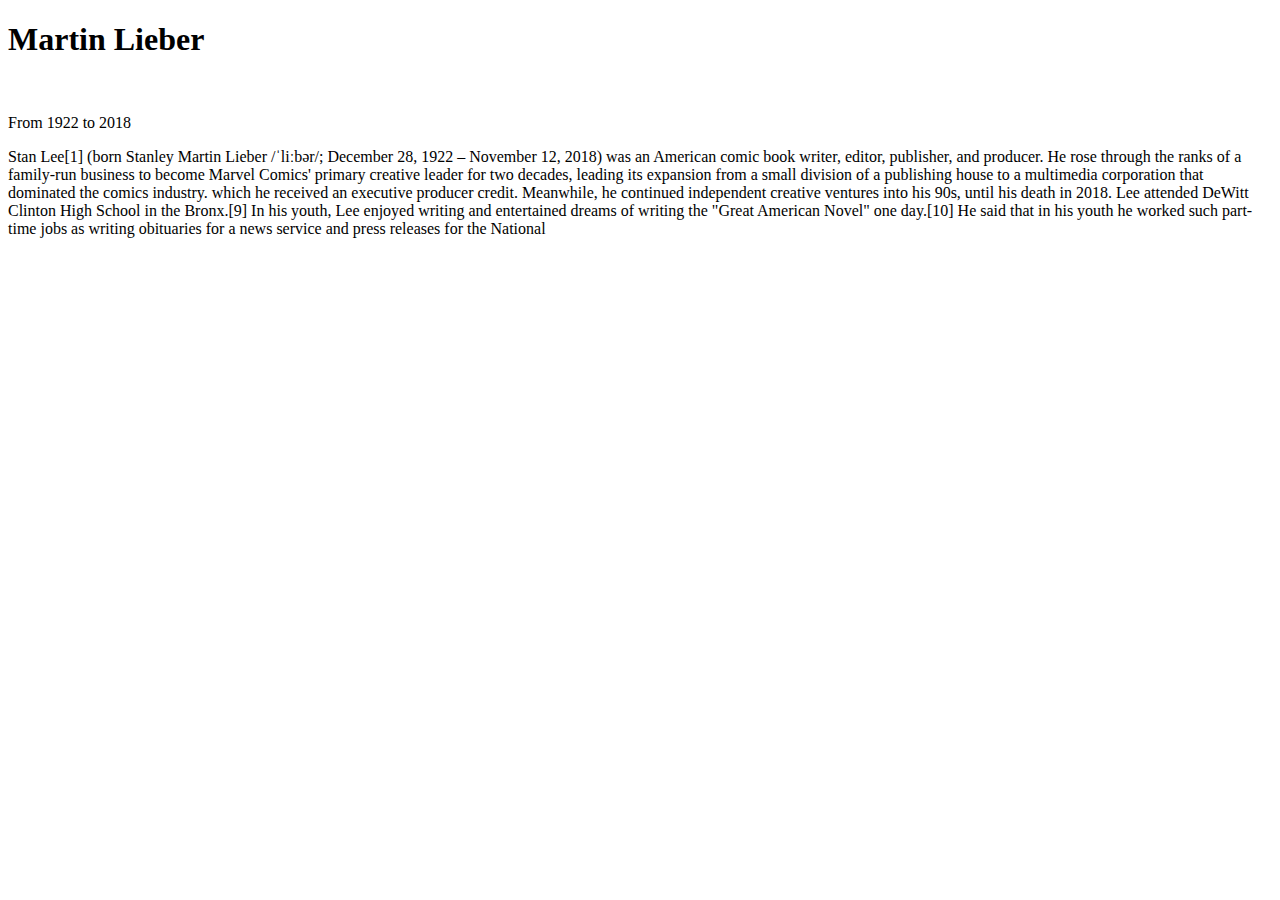
==== index.html @ 682a5e18 "first commit" ====
<!DOCTYPE html>
<html lang="en">
<head>
    <meta charset="UTF-8">
    <meta http-equiv="X-UA-Compatible" content="IE=edge">
    <meta name="viewport" content="width=device-width, initial-scale=1.0">
    <link rel="stylesheet" href="index.css">
    <title>Websayfası</title>
</head>
<body>

<div class="container">
    
    <h1 class="heading" id="title">Martin Lieber</h1>
    <div id="img-div">
        <img src="http://www.blogteb.com/wp-content/uploads/2018/11/stan-lee-1024x682.jpg" alt="" width="350px">
        <p id="date">From 1922 to 2018</p>
    </div>
    <p id="info">
        Stan Lee[1] (born Stanley Martin Lieber /ˈliːbər/; December 28, 1922 – November 12, 2018) was an American comic book writer, editor, publisher, and producer. He rose through the ranks of a family-run business to become Marvel Comics' primary creative leader for two decades, leading its expansion from a small division of a publishing house to a multimedia corporation that dominated the comics industry. which he received an executive producer credit. Meanwhile, he continued independent creative ventures into his 90s, until his death in 2018. Lee attended DeWitt Clinton High School in the Bronx.[9] In his youth, Lee enjoyed writing and entertained dreams of writing the "Great American Novel" one day.[10] He said that in his youth he worked such part-time jobs as writing obituaries for a news service and press releases for the National
    </p>
    <h2 class="heading" id="marvel"></h2>
</div>    
</body>
</html>
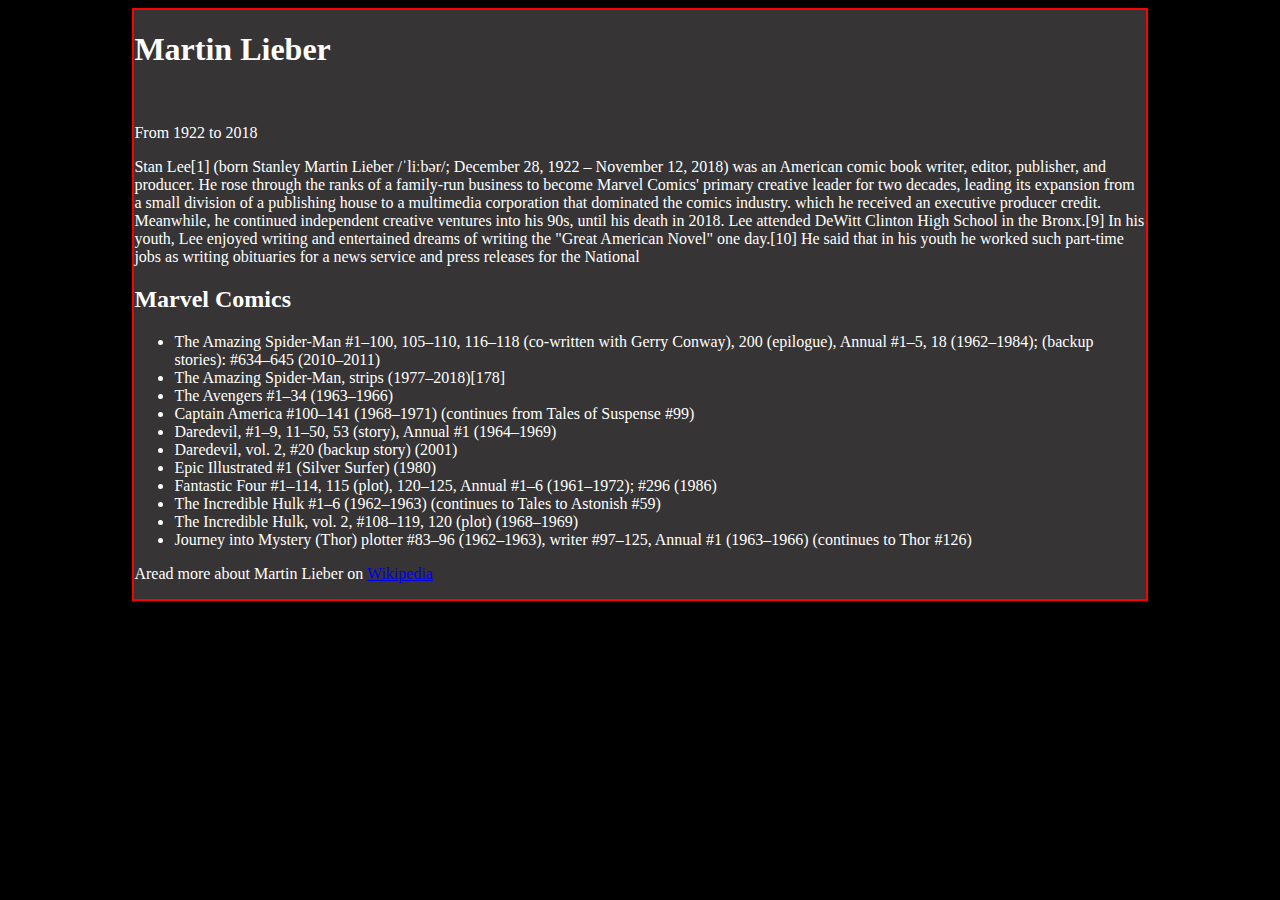
==== commit 0552bfe7: "css started" ====
--- a/index.html
+++ b/index.html
@@ -13,13 +13,34 @@
     
     <h1 class="heading" id="title">Martin Lieber</h1>
     <div id="img-div">
-        <img src="http://www.blogteb.com/wp-content/uploads/2018/11/stan-lee-1024x682.jpg" alt="" width="350px">
+        <img src="http://www.blogteb.com/wp-content/uploads/2018/11/stan-lee-1024x682.jpg" alt="" width="350px" id="image">
         <p id="date">From 1922 to 2018</p>
     </div>
     <p id="info">
         Stan Lee[1] (born Stanley Martin Lieber /ˈliːbər/; December 28, 1922 – November 12, 2018) was an American comic book writer, editor, publisher, and producer. He rose through the ranks of a family-run business to become Marvel Comics' primary creative leader for two decades, leading its expansion from a small division of a publishing house to a multimedia corporation that dominated the comics industry. which he received an executive producer credit. Meanwhile, he continued independent creative ventures into his 90s, until his death in 2018. Lee attended DeWitt Clinton High School in the Bronx.[9] In his youth, Lee enjoyed writing and entertained dreams of writing the "Great American Novel" one day.[10] He said that in his youth he worked such part-time jobs as writing obituaries for a news service and press releases for the National
     </p>
-    <h2 class="heading" id="marvel"></h2>
+    <h2 class="heading" id="marvel">Marvel Comics</h2>
+
+    <ul>
+        <li>The Amazing Spider-Man #1–100, 105–110, 116–118 (co-written with Gerry Conway), 200 (epilogue), Annual #1–5, 18 (1962–1984); (backup stories): #634–645 (2010–2011)</li>
+        <li>The Amazing Spider-Man, strips (1977–2018)[178]</li>
+        <li>The Avengers #1–34 (1963–1966)</li>
+        <li>Captain America #100–141 (1968–1971) (continues from Tales of Suspense #99)</li>
+        <li>Daredevil, #1–9, 11–50, 53 (story), Annual #1 (1964–1969)</li>
+        <li>Daredevil, vol. 2, #20 (backup story) (2001)</li>
+        <li>Epic Illustrated #1 (Silver Surfer) (1980)</li>
+        <li>Fantastic Four #1–114, 115 (plot), 120–125, Annual #1–6 (1961–1972); #296 (1986)</li>
+        <li>The Incredible Hulk #1–6 (1962–1963) (continues to Tales to Astonish #59)</li>
+        <li>The Incredible Hulk, vol. 2, #108–119, 120 (plot) (1968–1969)</li>
+        <li>Journey into Mystery (Thor) plotter #83–96 (1962–1963), writer #97–125, Annual #1 (1963–1966) (continues to Thor #126)</li>
+    </ul>
+
+    <p id="footer"
+    >Aread more about Martin Lieber on 
+        <a href="https://en.wikipedia.org/wiki/Stan_Lee"target="_blank"
+        id="link">Wikipedia</a>
+    </p>
+
 </div>    
 </body>
 </html>--- a/index.css
+++ b/index.css
@@ -0,0 +1,11 @@
+body{
+    background-color: black;
+    color: white;
+}
+
+.container{
+    border: 2px solid red;
+    width: 80%;
+    margin: auto;
+    background-color: rgb(54, 52, 52);
+}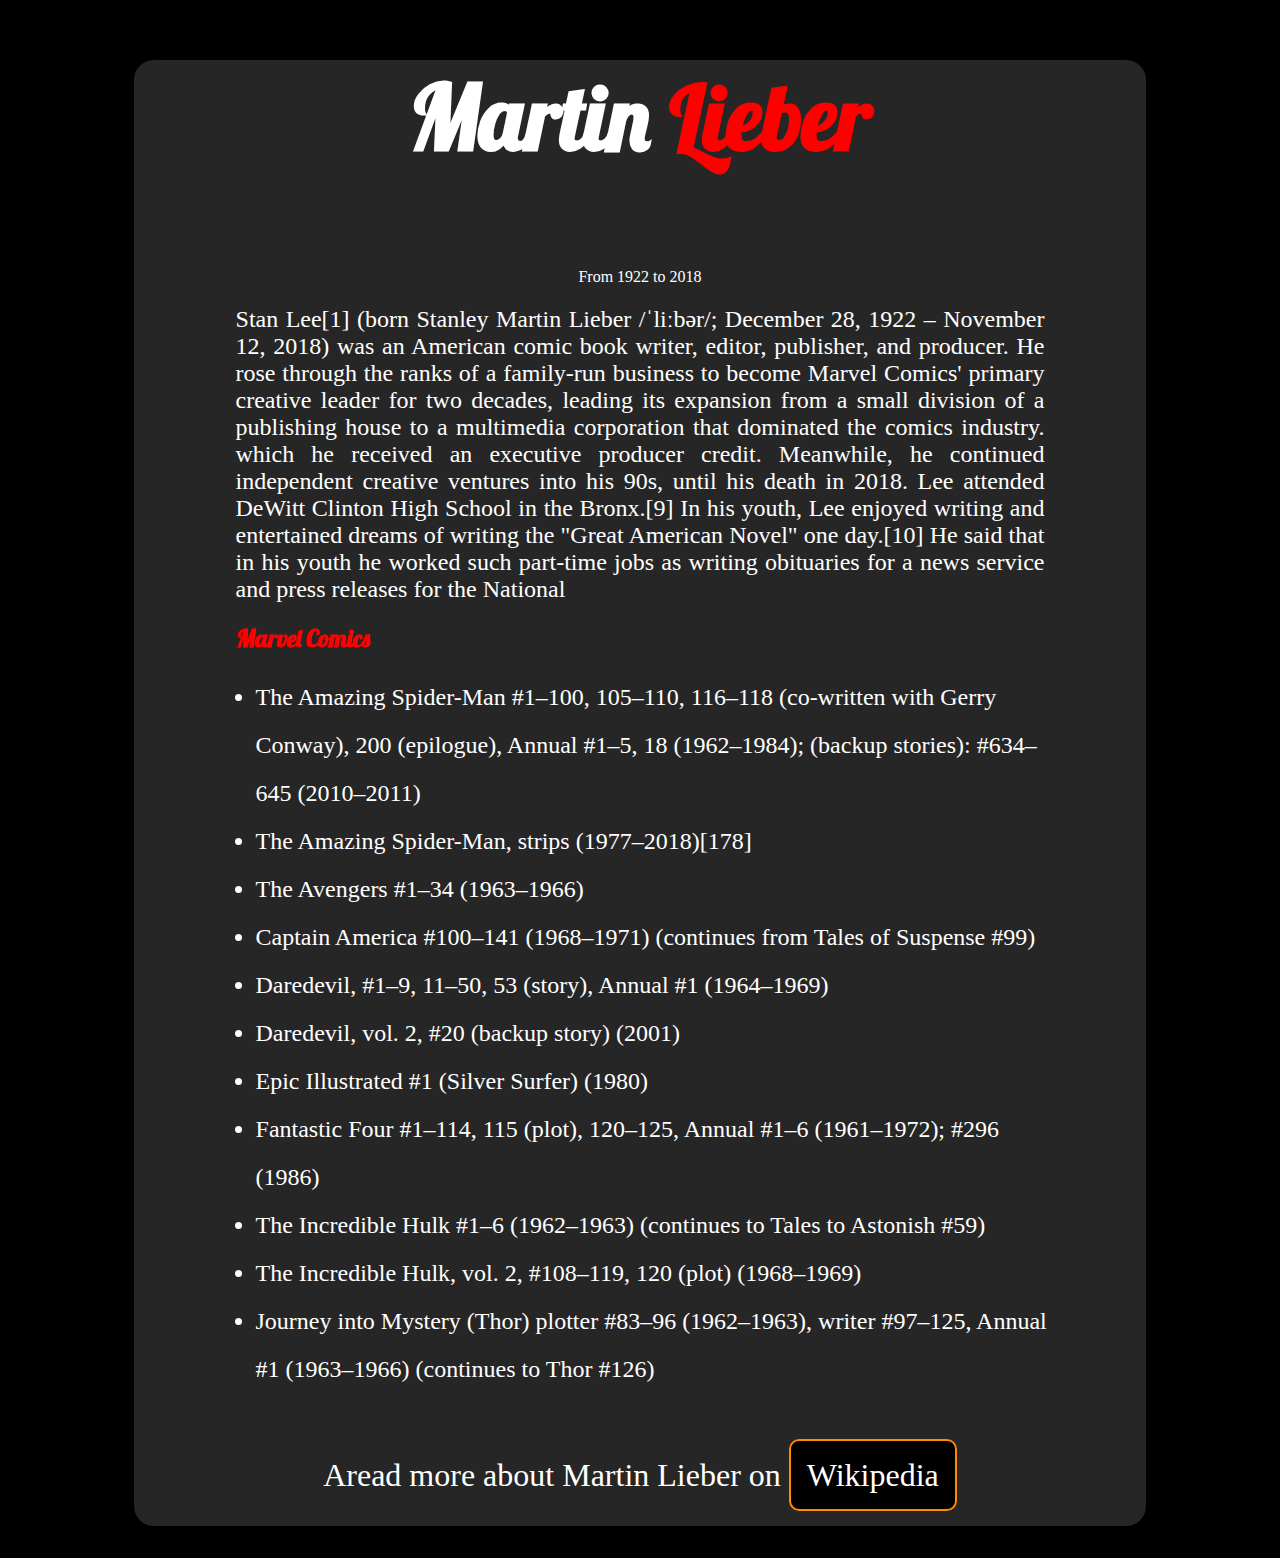
==== commit 40eaf4cc: "commit ilk site" ====
--- a/index.html
+++ b/index.html
@@ -4,6 +4,14 @@
     <meta charset="UTF-8">
     <meta http-equiv="X-UA-Compatible" content="IE=edge">
     <meta name="viewport" content="width=device-width, initial-scale=1.0">
+    <link rel="preconnect" href="https://fonts.googleapis.com">
+<link rel="preconnect" href="https://fonts.gstatic.com" crossorigin>
+<link href="https://fonts.googleapis.com/css2?family=Lobster&display=swap" rel="stylesheet">
+
+
+
+    
+    <link rel="stylesheet" href="">
     <link rel="stylesheet" href="index.css">
     <title>Websayfası</title>
 </head>
@@ -11,9 +19,9 @@
 
 <div class="container">
     
-    <h1 class="heading" id="title">Martin Lieber</h1>
+    <h1 class="heading" id="title">Martin <span id="span1">Lieber</span></h1>
     <div id="img-div">
-        <img src="http://www.blogteb.com/wp-content/uploads/2018/11/stan-lee-1024x682.jpg" alt="" width="350px" id="image">
+        <img src="http://www.blogteb.com/wp-content/uploads/2018/11/stan-lee-1024x682.jpg" alt="" id="image">
         <p id="date">From 1922 to 2018</p>
     </div>
     <p id="info">
--- a/index.css
+++ b/index.css
@@ -4,8 +4,77 @@
 }
 
 .container{
-    border: 2px solid red;
+    /* border: 2px solid red; */
     width: 80%;
     margin: auto;
-    background-color: rgb(54, 52, 52);
+    background-color: rgba(48, 46, 46, 0.815);
+    border-radius: 20px;
+}
+.heading{
+    font-family: 'Lobster', cursive;
+}
+
+#title{
+    font-size: 90px;
+    text-align: center;
+}
+#span1{
+    color: red;
+}
+
+#img-div{
+    /* border: 2px solid red; */
+    text-align: center;
+}
+#image{
+    width: 400px;
+    border-radius: 50px;
+    box-shadow: 5px 5px 500px red;
+}
+#info{
+    /* border: 1px solid red; */
+    width: 80%;
+    margin: 20px auto;
+    text-align: justify;
+    font-size: 1.5rem;
+}
+
+#marvel{
+    /* border: 1px solid red; */
+    color: red;
+    /* width: 80%;
+    margin: auto; */
+    margin-left: 10%;
+}
+ul{
+    /* border: 1px solid red; */
+    width: 80%;
+    margin: auto;
+}
+li{
+    font-size: 24px;
+    line-height: 3rem;
+}
+
+#footer{
+        /* border: 1px solid red; */
+        margin: 2rem;
+        padding: 2rem;
+        text-align: center;
+        font-size: 2rem;
+
+}
+
+#link{
+    text-decoration: none;
+    color: white;
+    border: 2px solid darkorange;
+    padding: 1rem;
+    border-radius: 10px;
+    background-color: black;
+
+}
+#link:hover{
+    background-color: rgb(0, 0, 0);
+    color: red;
 }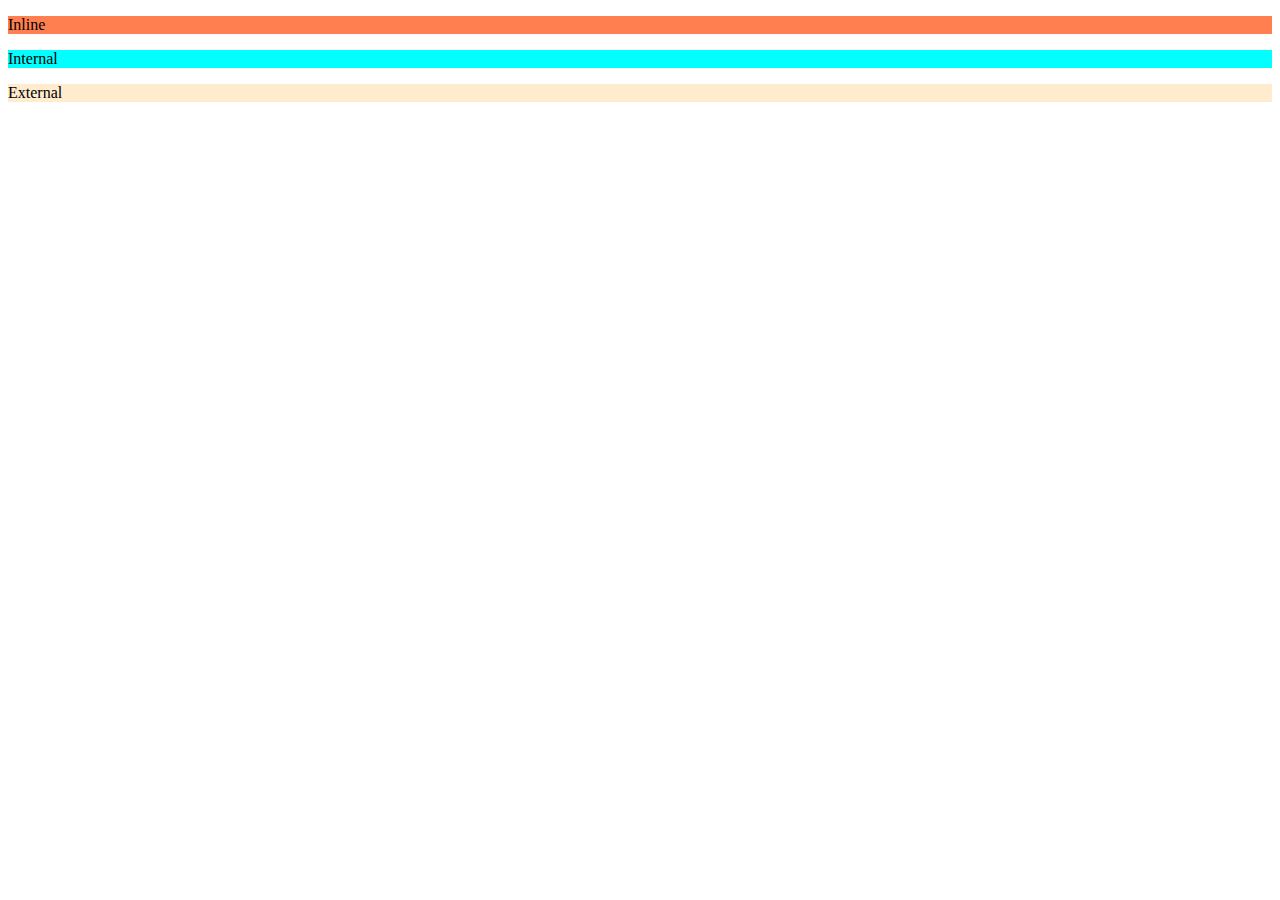
==== commit d2da77ed: "Dosya1" ====
--- a/index.html
+++ b/index.html
@@ -4,51 +4,19 @@
     <meta charset="UTF-8">
     <meta http-equiv="X-UA-Compatible" content="IE=edge">
     <meta name="viewport" content="width=device-width, initial-scale=1.0">
-    <link rel="preconnect" href="https://fonts.googleapis.com">
-<link rel="preconnect" href="https://fonts.gstatic.com" crossorigin>
-<link href="https://fonts.googleapis.com/css2?family=Lobster&display=swap" rel="stylesheet">
+    <title>Css</title>
+    <link rel="stylesheet" href="index.css">
 
-
-
-    
-    <link rel="stylesheet" href="">
-    <link rel="stylesheet" href="index.css">
-    <title>Websayfası</title>
+    <style>
+        #Internal{
+            background-color: crimson;
+        }
+    </style>
 </head>
 <body>
-
-<div class="container">
+    <p style="background-color:coral ;">Inline</p>
+    <p id="internal">Internal</p>
+    <p id="external">External</p>
     
-    <h1 class="heading" id="title">Martin <span id="span1">Lieber</span></h1>
-    <div id="img-div">
-        <img src="http://www.blogteb.com/wp-content/uploads/2018/11/stan-lee-1024x682.jpg" alt="" id="image">
-        <p id="date">From 1922 to 2018</p>
-    </div>
-    <p id="info">
-        Stan Lee[1] (born Stanley Martin Lieber /ˈliːbər/; December 28, 1922 – November 12, 2018) was an American comic book writer, editor, publisher, and producer. He rose through the ranks of a family-run business to become Marvel Comics' primary creative leader for two decades, leading its expansion from a small division of a publishing house to a multimedia corporation that dominated the comics industry. which he received an executive producer credit. Meanwhile, he continued independent creative ventures into his 90s, until his death in 2018. Lee attended DeWitt Clinton High School in the Bronx.[9] In his youth, Lee enjoyed writing and entertained dreams of writing the "Great American Novel" one day.[10] He said that in his youth he worked such part-time jobs as writing obituaries for a news service and press releases for the National
-    </p>
-    <h2 class="heading" id="marvel">Marvel Comics</h2>
-
-    <ul>
-        <li>The Amazing Spider-Man #1–100, 105–110, 116–118 (co-written with Gerry Conway), 200 (epilogue), Annual #1–5, 18 (1962–1984); (backup stories): #634–645 (2010–2011)</li>
-        <li>The Amazing Spider-Man, strips (1977–2018)[178]</li>
-        <li>The Avengers #1–34 (1963–1966)</li>
-        <li>Captain America #100–141 (1968–1971) (continues from Tales of Suspense #99)</li>
-        <li>Daredevil, #1–9, 11–50, 53 (story), Annual #1 (1964–1969)</li>
-        <li>Daredevil, vol. 2, #20 (backup story) (2001)</li>
-        <li>Epic Illustrated #1 (Silver Surfer) (1980)</li>
-        <li>Fantastic Four #1–114, 115 (plot), 120–125, Annual #1–6 (1961–1972); #296 (1986)</li>
-        <li>The Incredible Hulk #1–6 (1962–1963) (continues to Tales to Astonish #59)</li>
-        <li>The Incredible Hulk, vol. 2, #108–119, 120 (plot) (1968–1969)</li>
-        <li>Journey into Mystery (Thor) plotter #83–96 (1962–1963), writer #97–125, Annual #1 (1963–1966) (continues to Thor #126)</li>
-    </ul>
-
-    <p id="footer"
-    >Aread more about Martin Lieber on 
-        <a href="https://en.wikipedia.org/wiki/Stan_Lee"target="_blank"
-        id="link">Wikipedia</a>
-    </p>
-
-</div>    
 </body>
 </html>--- a/index.css
+++ b/index.css
@@ -1,80 +1,6 @@
-body{
-    background-color: black;
-    color: white;
+#internal{
+    background-color: aqua;
 }
-
-.container{
-    /* border: 2px solid red; */
-    width: 80%;
-    margin: auto;
-    background-color: rgba(48, 46, 46, 0.815);
-    border-radius: 20px;
-}
-.heading{
-    font-family: 'Lobster', cursive;
-}
-
-#title{
-    font-size: 90px;
-    text-align: center;
-}
-#span1{
-    color: red;
-}
-
-#img-div{
-    /* border: 2px solid red; */
-    text-align: center;
-}
-#image{
-    width: 400px;
-    border-radius: 50px;
-    box-shadow: 5px 5px 500px red;
-}
-#info{
-    /* border: 1px solid red; */
-    width: 80%;
-    margin: 20px auto;
-    text-align: justify;
-    font-size: 1.5rem;
-}
-
-#marvel{
-    /* border: 1px solid red; */
-    color: red;
-    /* width: 80%;
-    margin: auto; */
-    margin-left: 10%;
-}
-ul{
-    /* border: 1px solid red; */
-    width: 80%;
-    margin: auto;
-}
-li{
-    font-size: 24px;
-    line-height: 3rem;
-}
-
-#footer{
-        /* border: 1px solid red; */
-        margin: 2rem;
-        padding: 2rem;
-        text-align: center;
-        font-size: 2rem;
-
-}
-
-#link{
-    text-decoration: none;
-    color: white;
-    border: 2px solid darkorange;
-    padding: 1rem;
-    border-radius: 10px;
-    background-color: black;
-
-}
-#link:hover{
-    background-color: rgb(0, 0, 0);
-    color: red;
+#external{
+    background-color: blanchedalmond;
 }